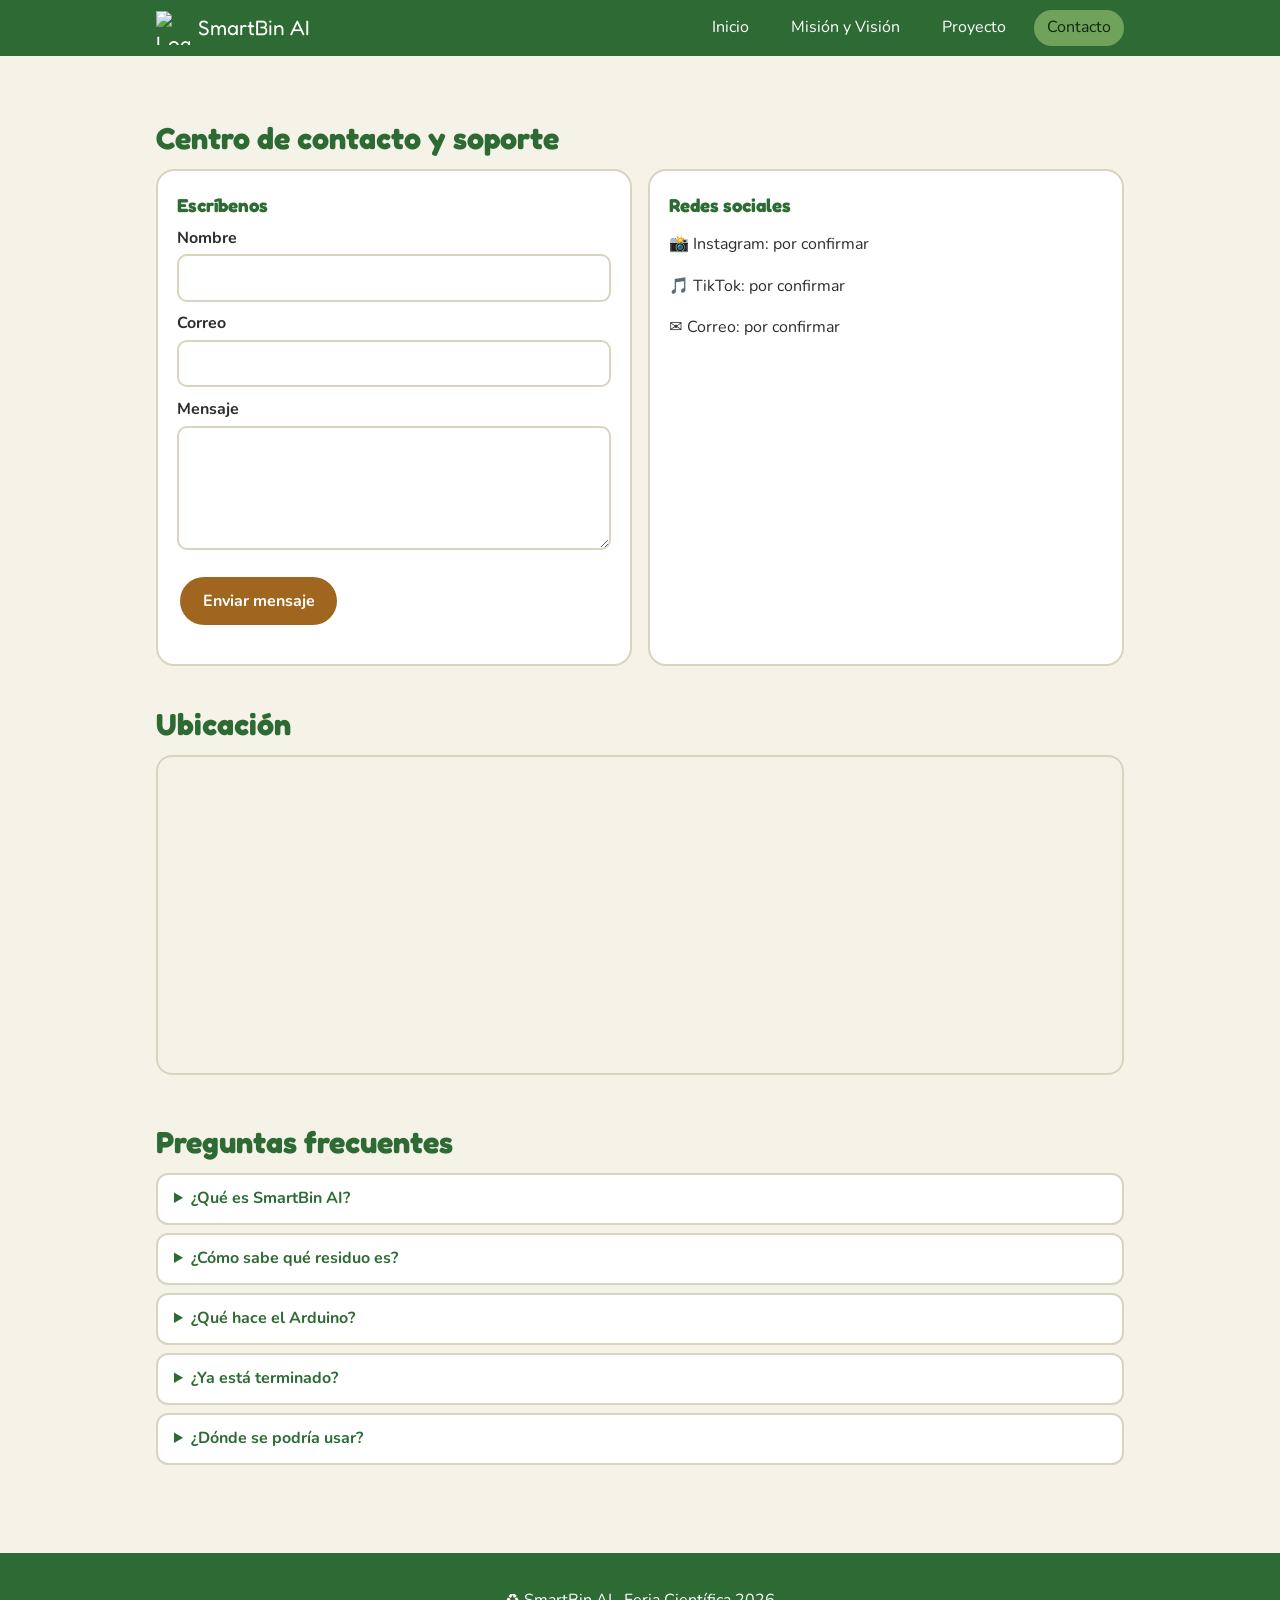
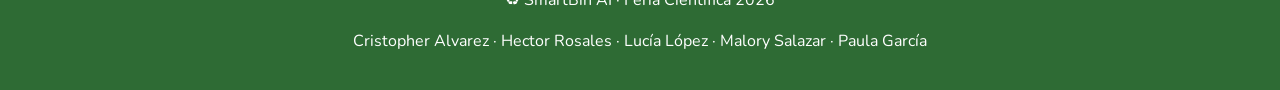
==== contacto.html @ 20b1c1e9 "publicar sitio web" ====
<!DOCTYPE html>
<html lang="es">
<head>
<meta charset="utf-8">
<meta name="viewport" content="width=device-width, initial-scale=1">
<title>Contacto | SmartBin AI</title>
<meta name="description" content="SmartBin AI: basurero inteligente que clasifica residuos reciclables y no reciclables con Inteligencia Artificial.">
<link rel="icon" href="assets/logo.svg" type="image/svg+xml">
<link rel="preconnect" href="https://fonts.googleapis.com">
<link rel="stylesheet" href="https://fonts.googleapis.com/css2?family=Fredoka:wght@500;600&family=Nunito:wght@400;700&display=swap">
<link rel="stylesheet" href="styles.css">
<script src="app.js" defer></script>
</head>
<body>
<header><nav>
<a class="marca" href="index.html"><img src="assets/logo.svg" alt="Logo SmartBin AI">SmartBin AI</a>
<a class="enlace" href="index.html">Inicio</a><a class="enlace" href="mision-vision.html">Misión y Visión</a><a class="enlace" href="proyecto.html">Proyecto</a><a class="enlace activo" href="contacto.html">Contacto</a>
</nav></header>
<main>

<section>
<h2>Centro de contacto y soporte</h2>
<div class="grid">
<div class="card">
<h3>Escríbenos</h3>
<form id="form-contacto">
<label for="nombre">Nombre</label><input id="nombre" name="nombre" required>
<label for="correo">Correo</label><input id="correo" name="correo" type="email" required>
<label for="mensaje">Mensaje</label><textarea id="mensaje" name="mensaje" rows="4" required></textarea>
<p><button class="btn" type="submit">Enviar mensaje</button></p>
<p id="estado-form" aria-live="polite"></p>
</form>
</div>
<div class="card">
<h3>Redes sociales</h3>
<p>📸 Instagram: por confirmar</p>
<p>🎵 TikTok: por confirmar</p>
<p>✉️ Correo: por confirmar</p>
</div>
</div>
</section>

<section>
<h2>Ubicación</h2>
<iframe class="mapa" title="Mapa" loading="lazy" src="https://www.openstreetmap.org/export/embed.html?bbox=-92.3%2C13.7%2C-88.2%2C17.9&amp;layer=mapnik"></iframe>
</section>

<section>
<h2>Preguntas frecuentes</h2>
<details><summary>¿Qué es SmartBin AI?</summary><p>Un prototipo de basurero inteligente que usa una cámara y Inteligencia Artificial para clasificar residuos como reciclables o no reciclables.</p></details>
<details><summary>¿Cómo sabe qué residuo es?</summary><p>El modelo de IA se entrena con muchas imágenes de residuos ya clasificadas. Luego analiza imágenes nuevas y decide la categoría con cierto nivel de certeza.</p></details>
<details><summary>¿Qué hace el Arduino?</summary><p>Recibe la señal de la computadora y activa un servomotor que abre la compuerta del compartimento correcto.</p></details>
<details><summary>¿Ya está terminado?</summary><p>Es un prototipo que aún debe ser probado. Evaluaremos su precisión contando aciertos y desaciertos.</p></details>
<details><summary>¿Dónde se podría usar?</summary><p>En colegios, hogares y espacios públicos.</p></details>
</section>

</main>
<footer>
<p>♻️ SmartBin AI · Feria Científica <span id="anio"></span></p>
<p>Cristopher Alvarez · Hector Rosales · Lucía López · Malory Salazar · Paula García</p>
</footer>
</body>
</html>
---- styles.css ----
:root{--verde:#2E6B34;--hoja:#6FA35B;--marron:#A0651E;--crema:#F5F2E7;--texto:#2B2F2B;--tarjeta:#fff;--borde:#d9d4c0}
*{box-sizing:border-box}
html{scroll-behavior:smooth}
body{margin:0;font-family:'Nunito',system-ui,Arial,sans-serif;background:var(--crema);color:var(--texto);line-height:1.6}
h1,h2,h3{font-family:'Fredoka',system-ui,Arial,sans-serif;color:var(--verde);line-height:1.2}
h2{font-size:1.9rem;margin:0 0 .8rem}
a{color:var(--verde)}
header{background:var(--verde);position:sticky;top:0;z-index:10}
nav{max-width:1000px;margin:auto;display:flex;flex-wrap:wrap;align-items:center;gap:.4rem 1rem;padding:.6rem 1rem}
nav .marca{display:flex;align-items:center;gap:.5rem;color:#fff;font-family:'Fredoka',sans-serif;font-size:1.3rem;text-decoration:none;margin-right:auto}
nav .marca img{width:34px;height:34px}
nav a.enlace{color:#fff;text-decoration:none;padding:.35rem .8rem;border-radius:999px}
nav a.enlace:hover,nav a.activo{background:var(--hoja);color:#10260f}
main{max-width:1000px;margin:auto;padding:1.5rem 1rem 3rem}
section{margin:2.5rem 0}
.hero{text-align:center;padding:2.5rem 1rem;background:var(--tarjeta);border:2px solid var(--borde);border-radius:24px}
.hero img{width:96px}
.hero h1{font-size:clamp(2.4rem,7vw,4rem);margin:.3rem 0}
.hero p{font-size:1.2rem;max-width:620px;margin:.5rem auto 1.2rem}
.btn{display:inline-block;background:var(--marron);color:#fff;border:0;padding:.7rem 1.4rem;border-radius:999px;font:inherit;font-weight:700;text-decoration:none;cursor:pointer;margin:.2rem;transition:transform .15s,background .15s}
.btn:hover{background:#7d4d13;transform:translateY(-2px)}
.btn.verde{background:var(--verde)}
.btn.verde:hover{background:#1f4a24}
.grid{display:grid;grid-template-columns:repeat(auto-fit,minmax(240px,1fr));gap:1rem}
.card{background:var(--tarjeta);border:2px solid var(--borde);border-radius:18px;padding:1.2rem;transition:transform .15s,box-shadow .15s}
.card:hover{transform:translateY(-3px);box-shadow:0 8px 18px rgba(46,107,52,.15)}
.card h3{margin:.2rem 0 .4rem}
.pipe{display:flex;flex-wrap:wrap;gap:.5rem;align-items:center;justify-content:center;margin:1rem 0}
.pipe span{background:var(--hoja);color:#10260f;font-weight:700;padding:.5rem 1rem;border-radius:999px}
.chips{display:flex;flex-wrap:wrap;gap:.6rem}
.chips span{background:var(--verde);color:#fff;padding:.4rem 1rem;border-radius:999px}
.table-wrap{overflow-x:auto}
table{border-collapse:collapse;width:100%;background:var(--tarjeta);border-radius:12px;overflow:hidden}
th,td{padding:.6rem .8rem;border:1px solid var(--borde);text-align:left;vertical-align:top}
th{background:var(--verde);color:#fff}
tr:hover td{background:#eef5e9}
ol.pasos{counter-reset:p;list-style:none;padding:0;display:grid;gap:.6rem}
ol.pasos li{counter-increment:p;background:var(--tarjeta);border:2px solid var(--borde);border-radius:14px;padding:.6rem 1rem .6rem 3.2rem;position:relative}
ol.pasos li::before{content:counter(p);position:absolute;left:.8rem;top:.5rem;width:1.8rem;height:1.8rem;border-radius:50%;background:var(--marron);color:#fff;text-align:center;font-weight:700}
.sim{display:grid;grid-template-columns:repeat(auto-fit,minmax(280px,1fr));gap:1rem}
label{display:block;font-weight:700;margin:.6rem 0 .2rem}
select,input,textarea{width:100%;padding:.55rem;border:2px solid var(--borde);border-radius:10px;font:inherit;background:#fff}
.bins{display:flex;gap:1.2rem;justify-content:center;margin:1rem 0}
.bin{width:90px;text-align:center;font-weight:700}
.bin .cuerpo{height:90px;border-radius:8px 8px 14px 14px;position:relative;margin-top:14px}
.bin .tapa{height:12px;border-radius:6px;transform-origin:left bottom;transition:transform .5s;margin:0 -4px}
.bin.rec .cuerpo,.bin.rec .tapa{background:var(--hoja)}
.bin.no .cuerpo,.bin.no .tapa{background:#6b6f6b}
.bin.abierta .tapa{transform:rotate(-55deg)}
.bin.abierta .cuerpo{box-shadow:0 0 0 4px var(--marron)}
.resultado{background:#eef5e9;border-left:6px solid var(--verde);padding:.8rem 1rem;border-radius:10px;min-height:3.2rem}
pre{background:#1f2a20;color:#e9f3e3;padding:1rem;border-radius:12px;overflow-x:auto;font-size:.85rem;max-height:420px}
.video{position:relative;padding-top:56.25%;background:#dcd8c4;border-radius:16px;overflow:hidden}
.video iframe,.video p{position:absolute;inset:0;width:100%;height:100%;border:0;display:flex;align-items:center;justify-content:center;margin:0;text-align:center;padding:1rem}
iframe.mapa{width:100%;height:320px;border:2px solid var(--borde);border-radius:16px}
details{background:var(--tarjeta);border:2px solid var(--borde);border-radius:12px;padding:.7rem 1rem;margin:.5rem 0}
summary{cursor:pointer;font-weight:700;color:var(--verde)}
.aviso{background:#fff4dd;border-left:6px solid var(--marron);padding:.7rem 1rem;border-radius:10px}
footer{background:var(--verde);color:#fff;text-align:center;padding:1.2rem 1rem}
footer a{color:#fff}
@media(max-width:600px){h2{font-size:1.5rem}.bins{gap:.6rem}}
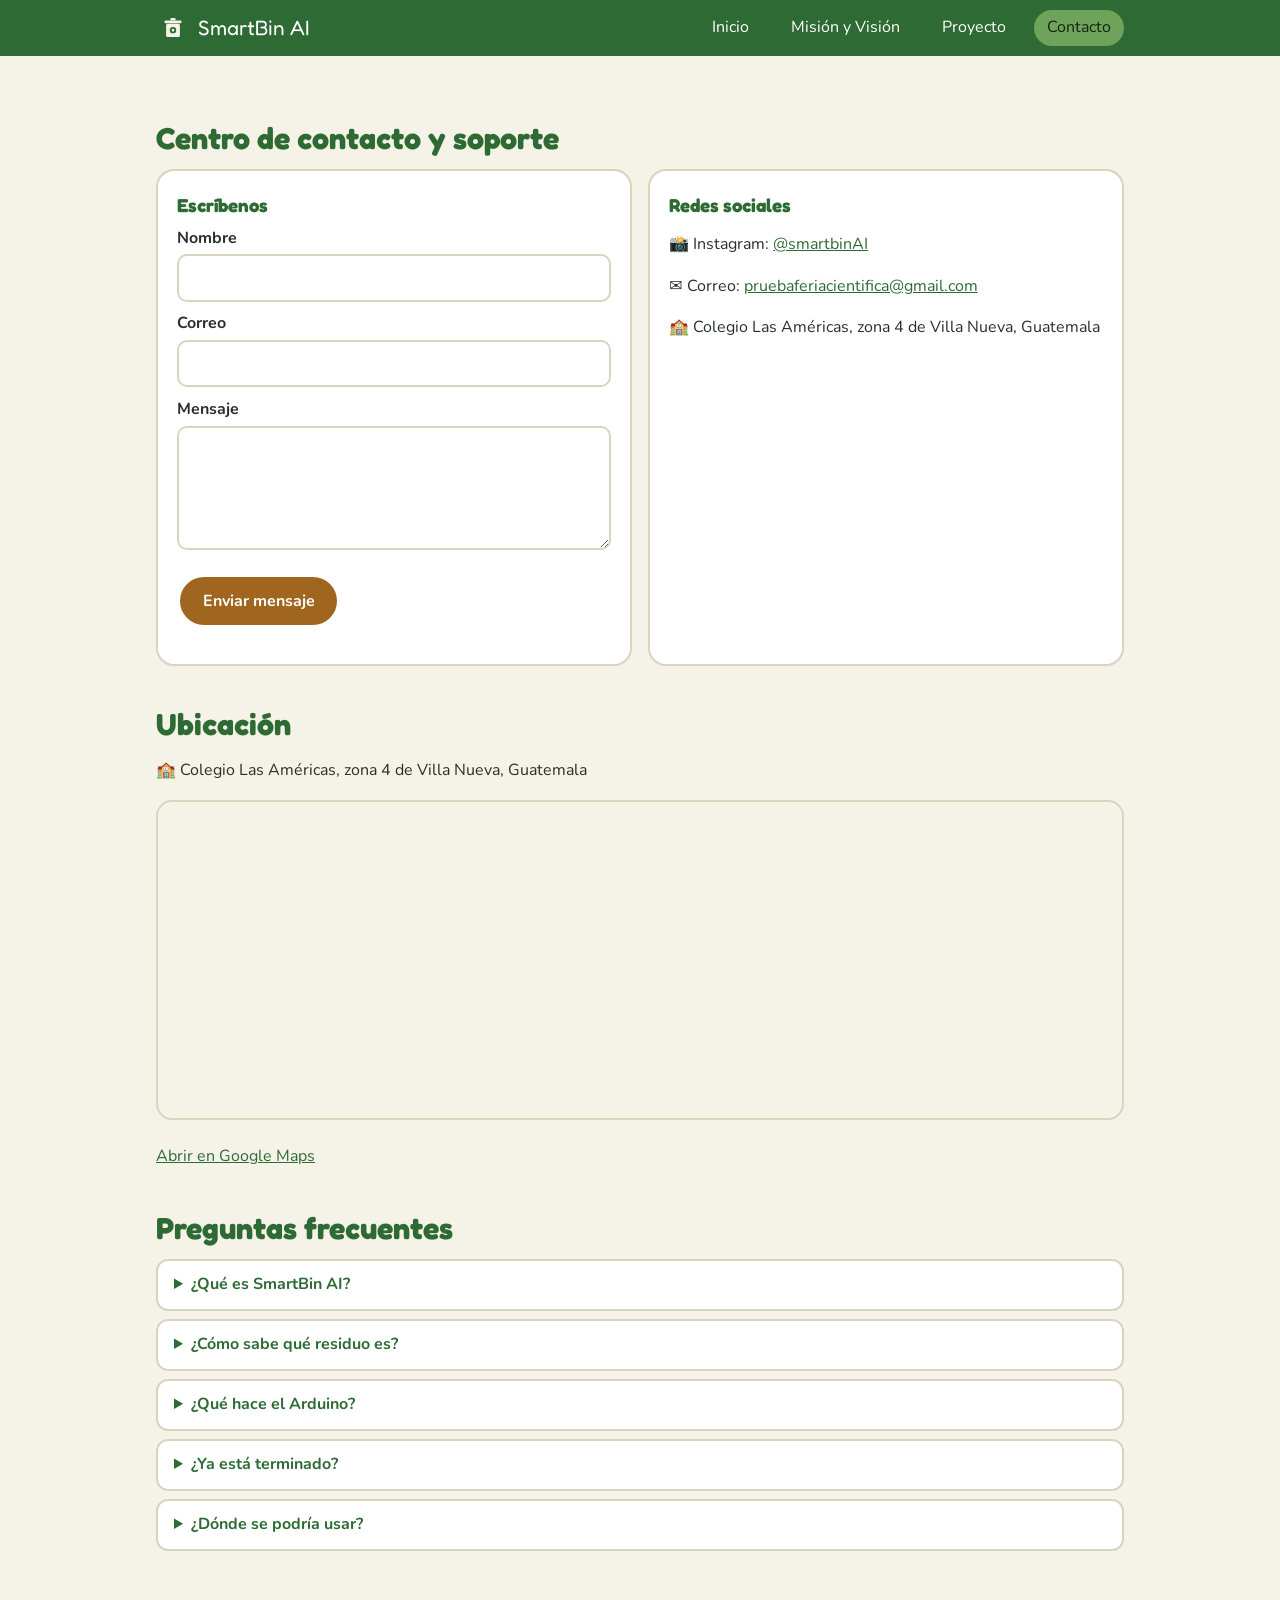
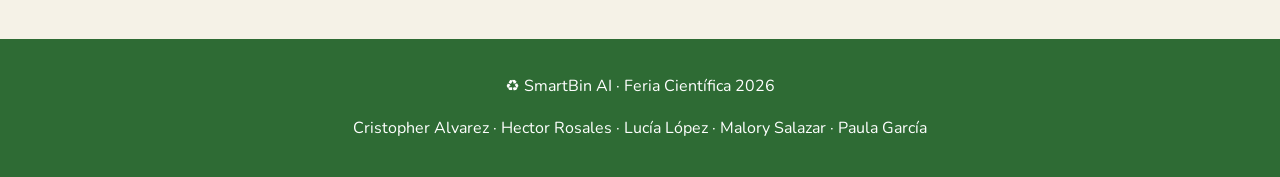
==== commit 1c4c6900: "Actualizacion de archivos" ====
--- a/contacto.html
+++ b/contacto.html
@@ -33,16 +33,18 @@
 </div>
 <div class="card">
 <h3>Redes sociales</h3>
-<p>📸 Instagram: por confirmar</p>
-<p>🎵 TikTok: por confirmar</p>
-<p>✉️ Correo: por confirmar</p>
+<p>📸 Instagram: <a href="https://www.instagram.com/smartbinAI/" target="_blank" rel="noopener">@smartbinAI</a></p>
+<p>✉️ Correo: <a href="mailto:pruebaferiacientifica@gmail.com">pruebaferiacientifica@gmail.com</a></p>
+<p>🏫 Colegio Las Américas, zona 4 de Villa Nueva, Guatemala</p>
 </div>
 </div>
 </section>
 
 <section>
 <h2>Ubicación</h2>
-<iframe class="mapa" title="Mapa" loading="lazy" src="https://www.openstreetmap.org/export/embed.html?bbox=-92.3%2C13.7%2C-88.2%2C17.9&amp;layer=mapnik"></iframe>
+<p>🏫 Colegio Las Américas, zona 4 de Villa Nueva, Guatemala</p>
+<iframe class="mapa" title="Mapa del Colegio Las Américas" loading="lazy" src="https://www.google.com/maps?q=Colegio+Las+Americas+zona+4+Villa+Nueva+Guatemala&amp;output=embed"></iframe>
+<p><a href="https://www.google.com/maps/search/?api=1&amp;query=Colegio+Las+Americas+zona+4+Villa+Nueva+Guatemala" target="_blank" rel="noopener">Abrir en Google Maps</a></p>
 </section>
 
 <section>
--- a/styles.css
+++ b/styles.css
@@ -59,3 +59,14 @@
 footer{background:var(--verde);color:#fff;text-align:center;padding:1.2rem 1rem}
 footer a{color:#fff}
 @media(max-width:600px){h2{font-size:1.5rem}.bins{gap:.6rem}}
+
+.hero-wrap{display:flex;flex-wrap:wrap;align-items:center;justify-content:center;gap:1.5rem}
+.hero-wrap img.grande{width:min(240px,70%);height:auto}
+.tira{display:flex;flex-wrap:wrap;gap:1.2rem;align-items:flex-end;justify-content:center;margin:1.2rem 0}
+.tira img{height:110px;width:auto}
+.tira figure{margin:0;text-align:center;font-size:.85rem;font-weight:700}
+.tira figure img{display:block;margin:0 auto .3rem}
+.lado{display:flex;flex-wrap:wrap;gap:1.2rem;align-items:center}
+.lado img{width:200px;max-width:100%;height:auto}
+.lado p{flex:1;min-width:240px;margin:0}
+.card img.icono{height:96px;width:auto;display:block;margin:0 auto .5rem}
